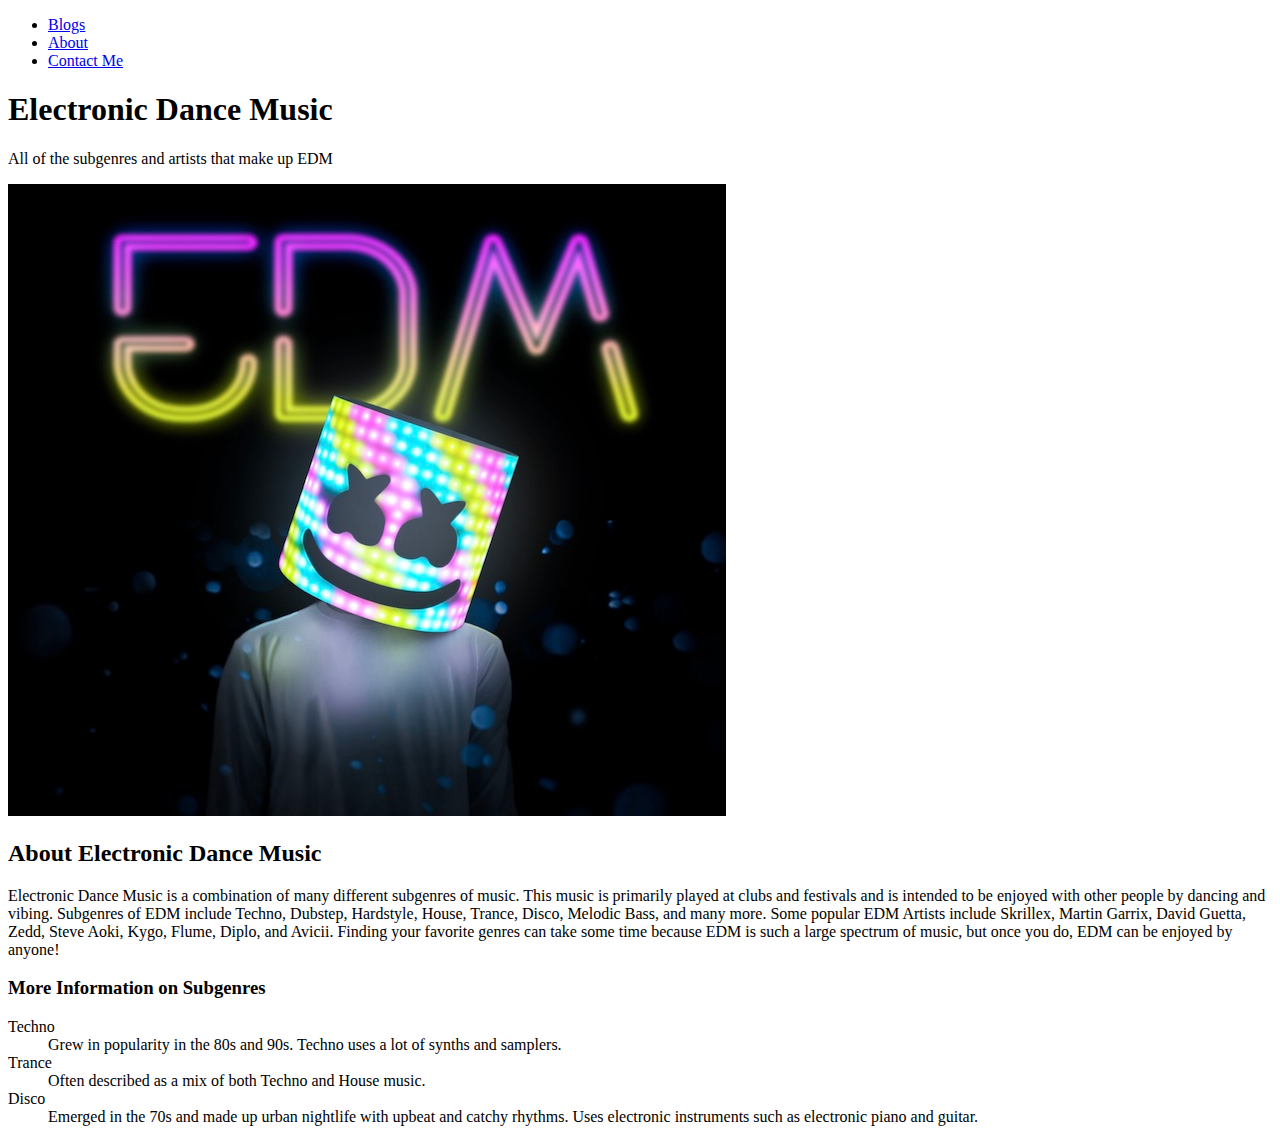
==== about.html @ 65c90245 "edit on slash" ====
<!DOCTYPE html>
<html lang="en">
	<head>
		<nav>
			<ul>
				<li><a href="index.html">Blogs</a></li>
				<li><a href="about.html">About</a></li>
				<li><a href="contact.html" id="selected">Contact Me</a></li>
			</ul>
		</nav>
    </head>

<body>
    <header>
        <h1>Electronic Dance Music</h1>
        <p>All of the subgenres and artists that make up EDM</p>
    </header>
    <p><img alt="Image of DJ Marshmello with neon lights in the back" src="images/edm.jpg"></p>
    <main>
        <h2>About Electronic Dance Music</h2>
            <p>Electronic Dance Music is a combination of many different subgenres of music. This music is primarily played at clubs and festivals and is intended to be enjoyed with other people by dancing and vibing. Subgenres of EDM include Techno, Dubstep, Hardstyle, House, Trance, Disco, Melodic Bass, and many more. Some popular EDM Artists include Skrillex, Martin Garrix, David Guetta, Zedd, Steve Aoki, Kygo, Flume,  Diplo, and Avicii. Finding your favorite genres can take some time because EDM is such a large spectrum of music, but once you do, EDM can be enjoyed by anyone!</p>
        <h3>More Information on Subgenres</h3>
        <dl>
            <dt>Techno</dt>
            <dd>Grew in popularity in the 80s and 90s. Techno uses a lot of synths and samplers.</dd>
            <dt>Trance</dt>
            <dd>Often described as a mix of both Techno and House music.</dd>
            <dt>Disco</dt>
            <dd>Emerged in the 70s and made up urban nightlife with upbeat and catchy rhythms. Uses electronic instruments such as electronic piano and guitar.</dd>
          </dl>
    </main>
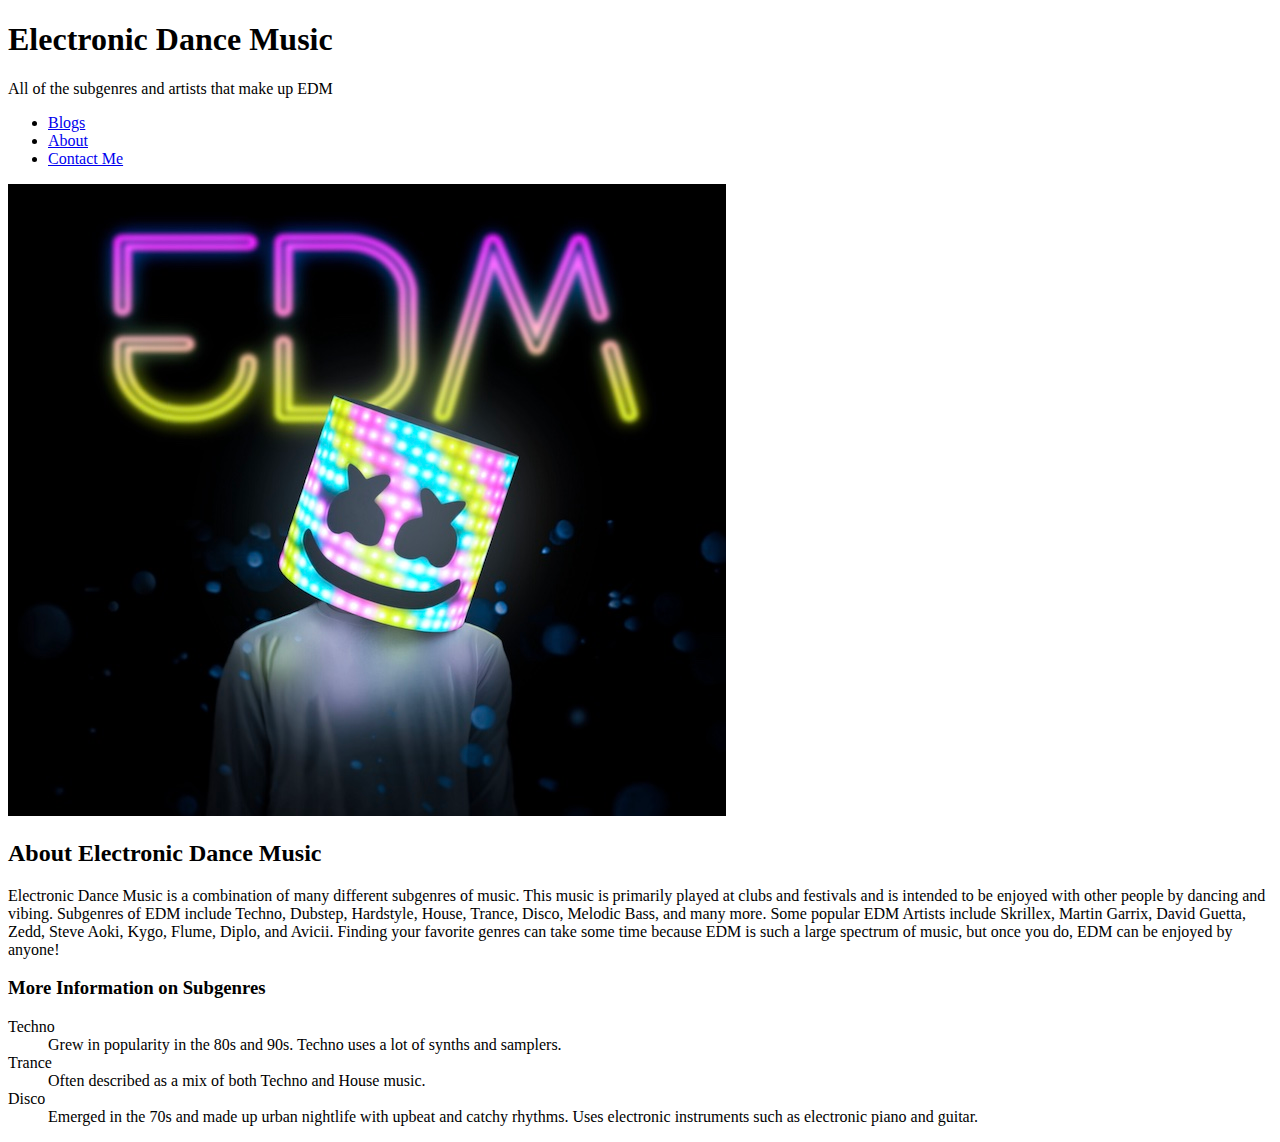
==== commit 195069ba: "HTML fix" ====
--- a/about.html
+++ b/about.html
@@ -1,31 +1,32 @@
 <!DOCTYPE html>
 <html lang="en">
-	<head>
-		<nav>
-			<ul>
-				<li><a href="index.html">Blogs</a></li>
-				<li><a href="about.html">About</a></li>
-				<li><a href="contact.html" id="selected">Contact Me</a></li>
-			</ul>
-		</nav>
-    </head>
-
-<body>
-    <header>
-        <h1>Electronic Dance Music</h1>
-        <p>All of the subgenres and artists that make up EDM</p>
-    </header>
-    <p><img alt="Image of DJ Marshmello with neon lights in the back" src="images/edm.jpg"></p>
-    <main>
-        <h2>About Electronic Dance Music</h2>
-            <p>Electronic Dance Music is a combination of many different subgenres of music. This music is primarily played at clubs and festivals and is intended to be enjoyed with other people by dancing and vibing. Subgenres of EDM include Techno, Dubstep, Hardstyle, House, Trance, Disco, Melodic Bass, and many more. Some popular EDM Artists include Skrillex, Martin Garrix, David Guetta, Zedd, Steve Aoki, Kygo, Flume,  Diplo, and Avicii. Finding your favorite genres can take some time because EDM is such a large spectrum of music, but once you do, EDM can be enjoyed by anyone!</p>
-        <h3>More Information on Subgenres</h3>
-        <dl>
-            <dt>Techno</dt>
-            <dd>Grew in popularity in the 80s and 90s. Techno uses a lot of synths and samplers.</dd>
-            <dt>Trance</dt>
-            <dd>Often described as a mix of both Techno and House music.</dd>
-            <dt>Disco</dt>
-            <dd>Emerged in the 70s and made up urban nightlife with upbeat and catchy rhythms. Uses electronic instruments such as electronic piano and guitar.</dd>
-          </dl>
-    </main>+<head>
+    <title>Electronic Dance Music</title>
+</head>
+    <body>
+        <header>
+            <h1>Electronic Dance Music</h1>
+            <p>All of the subgenres and artists that make up EDM</p>
+            <nav>
+                <ul>
+                    <li><a href="index.html">Blogs</a></li>
+                    <li><a href="about.html">About</a></li>
+                    <li><a href="contact.html" id="selected">Contact Me</a></li>
+                </ul>
+            </nav>
+        </header>
+        <p><img alt="Image of DJ Marshmello with neon lights in the back" src="images/edm.jpg"></p>
+        <main>
+            <h2>About Electronic Dance Music</h2>
+                <p>Electronic Dance Music is a combination of many different subgenres of music. This music is primarily played at clubs and festivals and is intended to be enjoyed with other people by dancing and vibing. Subgenres of EDM include Techno, Dubstep, Hardstyle, House, Trance, Disco, Melodic Bass, and many more. Some popular EDM Artists include Skrillex, Martin Garrix, David Guetta, Zedd, Steve Aoki, Kygo, Flume,  Diplo, and Avicii. Finding your favorite genres can take some time because EDM is such a large spectrum of music, but once you do, EDM can be enjoyed by anyone!</p>
+            <h3>More Information on Subgenres</h3>
+            <dl>
+                <dt>Techno</dt>
+                <dd>Grew in popularity in the 80s and 90s. Techno uses a lot of synths and samplers.</dd>
+                <dt>Trance</dt>
+                <dd>Often described as a mix of both Techno and House music.</dd>
+                <dt>Disco</dt>
+                <dd>Emerged in the 70s and made up urban nightlife with upbeat and catchy rhythms. Uses electronic instruments such as electronic piano and guitar.</dd>
+            </dl>
+        </main>
+</body>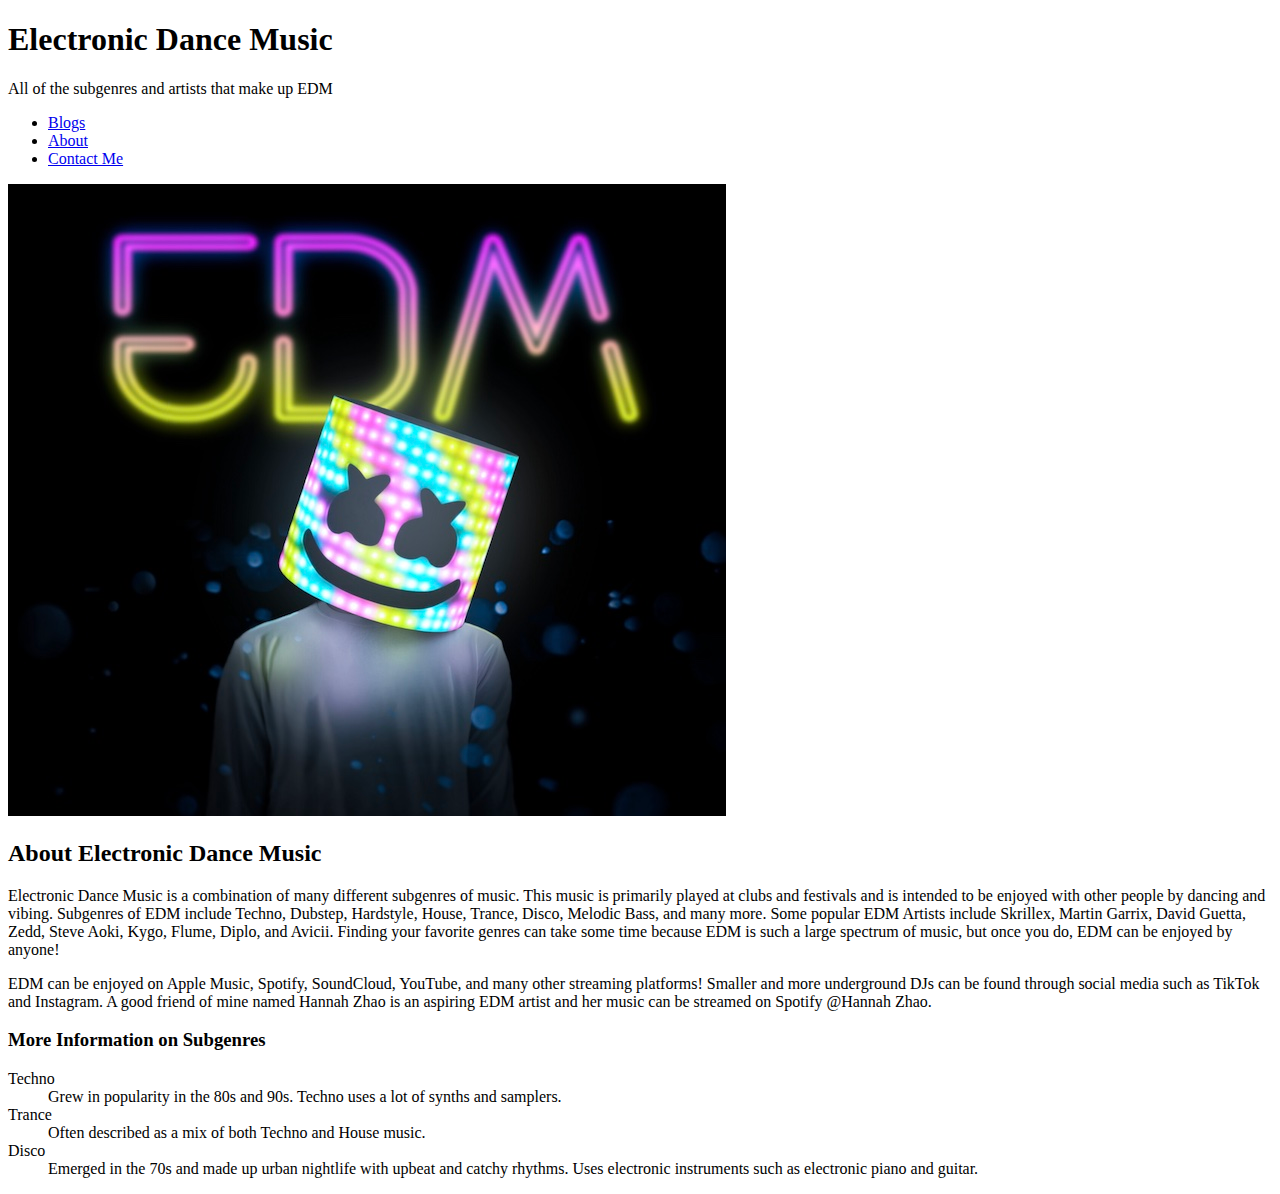
==== commit 0b7dd4ce: "new paragraph for about" ====
--- a/about.html
+++ b/about.html
@@ -19,6 +19,8 @@
         <main>
             <h2>About Electronic Dance Music</h2>
                 <p>Electronic Dance Music is a combination of many different subgenres of music. This music is primarily played at clubs and festivals and is intended to be enjoyed with other people by dancing and vibing. Subgenres of EDM include Techno, Dubstep, Hardstyle, House, Trance, Disco, Melodic Bass, and many more. Some popular EDM Artists include Skrillex, Martin Garrix, David Guetta, Zedd, Steve Aoki, Kygo, Flume,  Diplo, and Avicii. Finding your favorite genres can take some time because EDM is such a large spectrum of music, but once you do, EDM can be enjoyed by anyone!</p>
+
+                <p>EDM can be enjoyed on Apple Music, Spotify, SoundCloud, YouTube, and many other streaming platforms! Smaller and more underground DJs can be found through social media such as TikTok and Instagram. A good friend of mine named Hannah Zhao is an aspiring EDM artist and her music can be streamed on Spotify @Hannah Zhao.</p>
             <h3>More Information on Subgenres</h3>
             <dl>
                 <dt>Techno</dt>
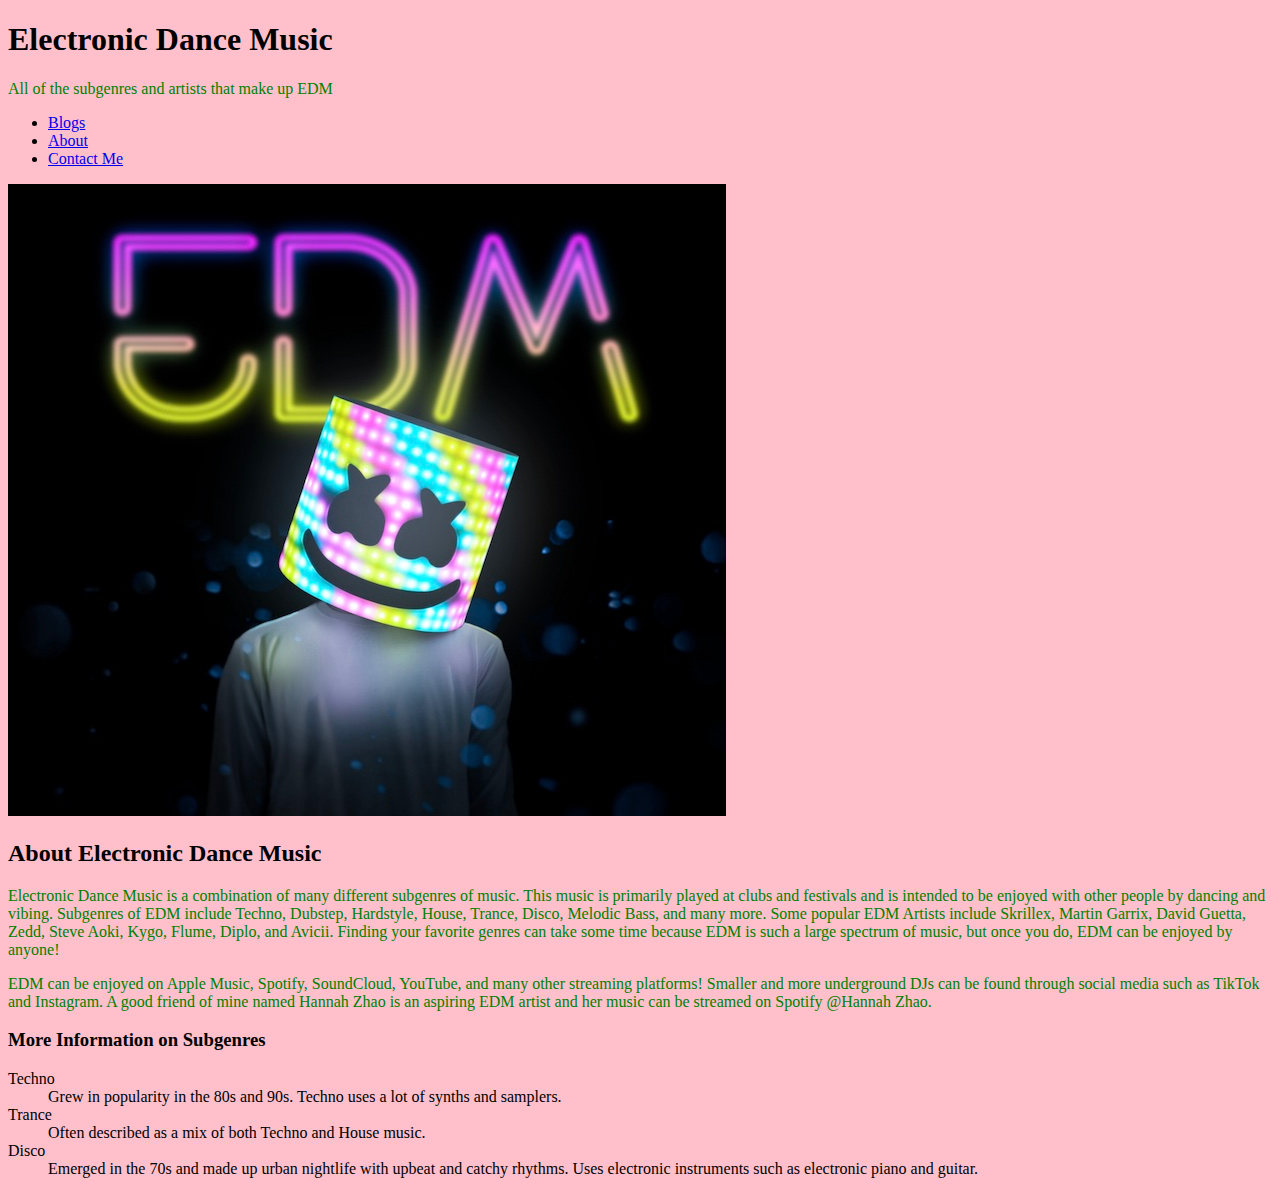
==== commit 500c1f31: "border, margin, and heading style changes" ====
--- a/about.html
+++ b/about.html
@@ -1,8 +1,11 @@
 <!DOCTYPE html>
 <html lang="en">
-<head>
-    <title>Electronic Dance Music</title>
-</head>
+    <head>
+        <meta charset="UTF-8">
+        <link rel="stylesheet" href="style.css">
+        <title>Electronic Dance Music</title>
+    </head>
+
     <body>
         <header>
             <h1>Electronic Dance Music</h1>
--- a/style.css
+++ b/style.css
@@ -0,0 +1,7 @@
+p {
+	color: green;
+}
+
+body {
+	background-color: pink;
+}
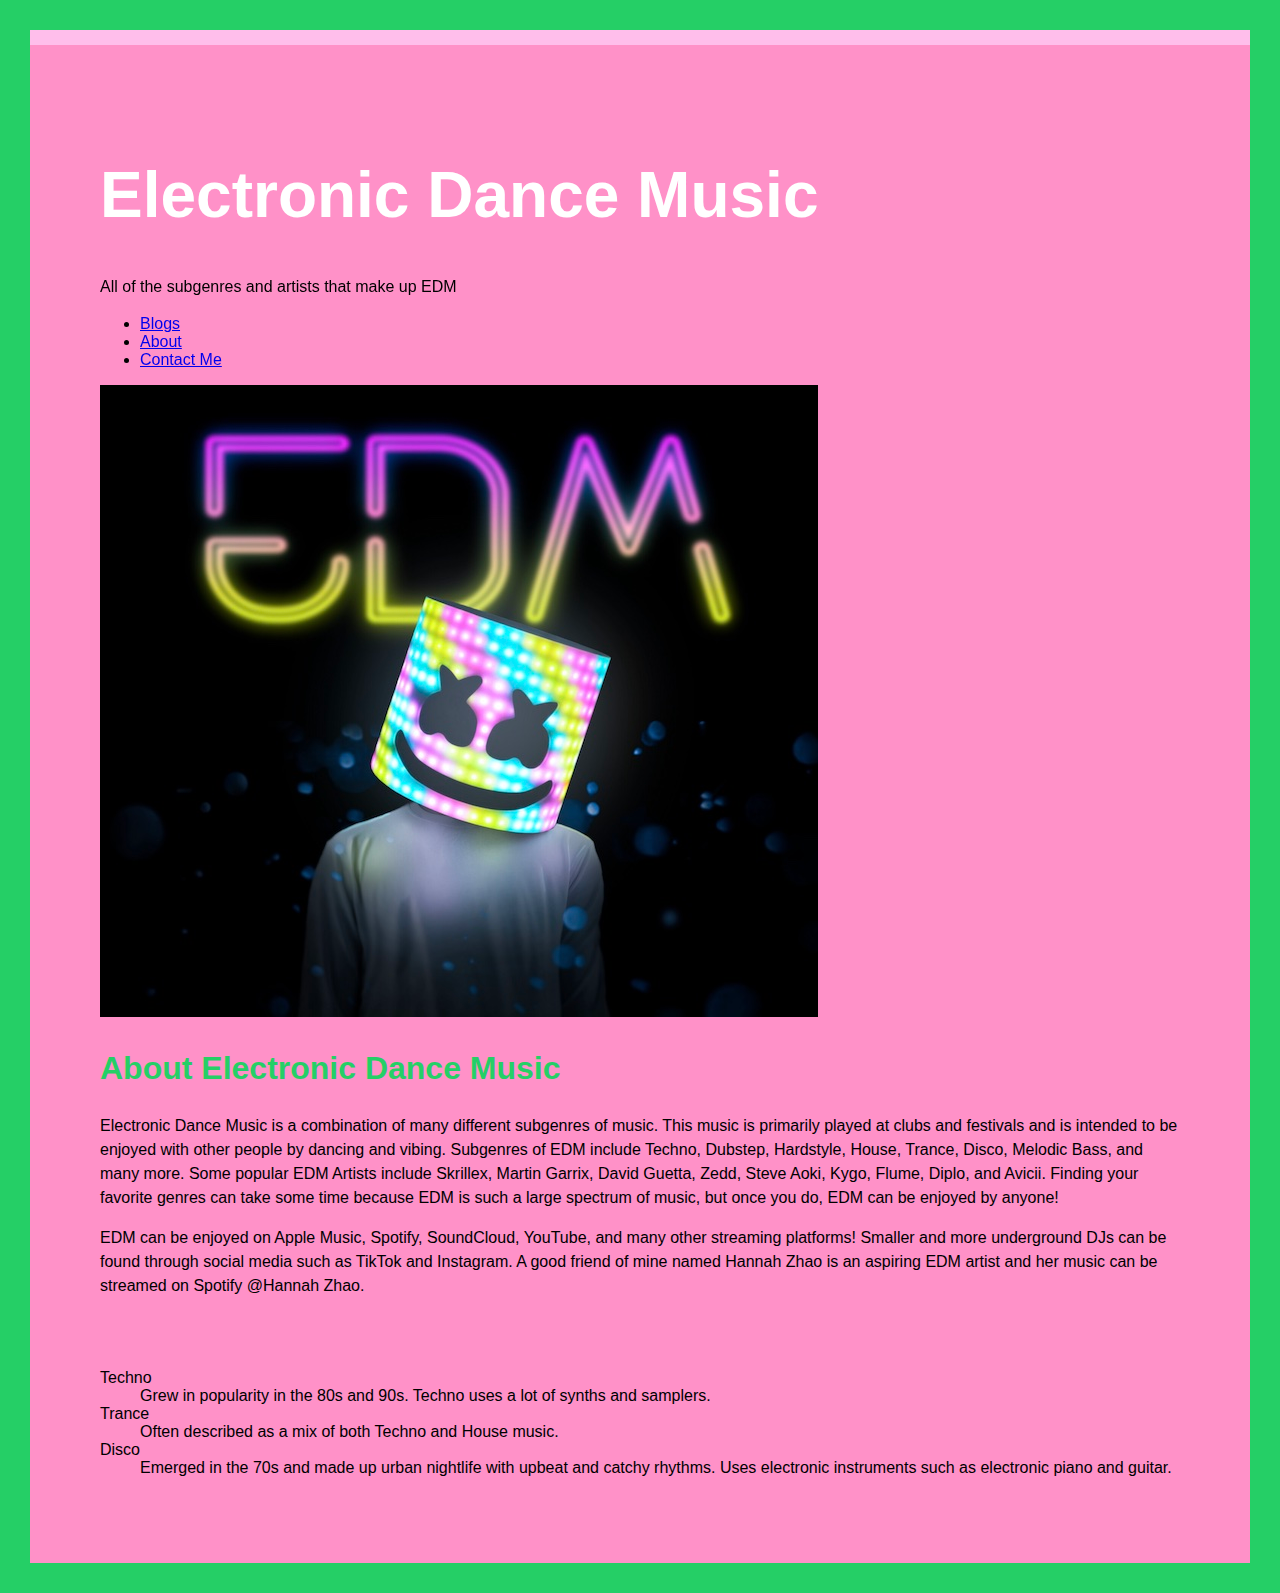
==== commit 23469d57: "sticky nav bar" ====
--- a/about.html
+++ b/about.html
@@ -8,6 +8,7 @@
 
     <body>
         <header>
+        <div class="sticky">
             <h1>Electronic Dance Music</h1>
             <p>All of the subgenres and artists that make up EDM</p>
             <nav>
@@ -17,6 +18,7 @@
                     <li><a href="contact.html" id="selected">Contact Me</a></li>
                 </ul>
             </nav>
+        </div>
         </header>
         <p><img alt="Image of DJ Marshmello with neon lights in the back" src="images/edm.jpg"></p>
         <main>
--- a/style.css
+++ b/style.css
@@ -1,7 +1,79 @@
-p {
-	color: green;
+html {
+	background: rgb(37, 207, 102);
 }
 
 body {
-	background-color: pink;
+	background-color: rgb(255, 145, 200);
+	font-family: Verdana, Geneva, Tahoma, sans-serif;
+	margin: 30px;
+	padding: 70px;
+	border-top: 15px solid rgb(255, 190, 235);
 }
+
+h1 {
+	color: rgb(255, 255, 255);
+	font-size: 4em;
+}
+
+h2 {
+	color: rgb(37, 207, 102);
+	font-size: 2em;
+}
+
+h3 {
+	color: rgb(255, 145, 200); 
+	font-size: 1.4em;
+}
+
+p {
+	color: rgb(0, 0, 0);
+	line-height: 1.5em;
+}
+
+#blogs {
+	border-top: 1px solid rgb(255, 255, 255);
+}
+
+.blog-post {
+	border-bottom: 1px dotted rgb(255, 255, 255);
+}
+
+section {
+	display: flex;
+	flex-direction: column;
+}
+
+.sticky {
+	position: sticky;
+	position: -webkit-sticky; 
+	top: 0;
+}
+
+.img-container {
+	height: 65px;
+	width: 65px;
+	float: right;
+	margin-right: 20px;
+}
+
+header {
+
+}
+
+section {
+display: flex;
+}
+
+article {
+background-color: rgb(243, 228, 209);
+padding: 15px;
+flex: 3;
+}
+
+article:nth-of-type(1) {
+	flex: 3;
+}
+
+footer {
+
+}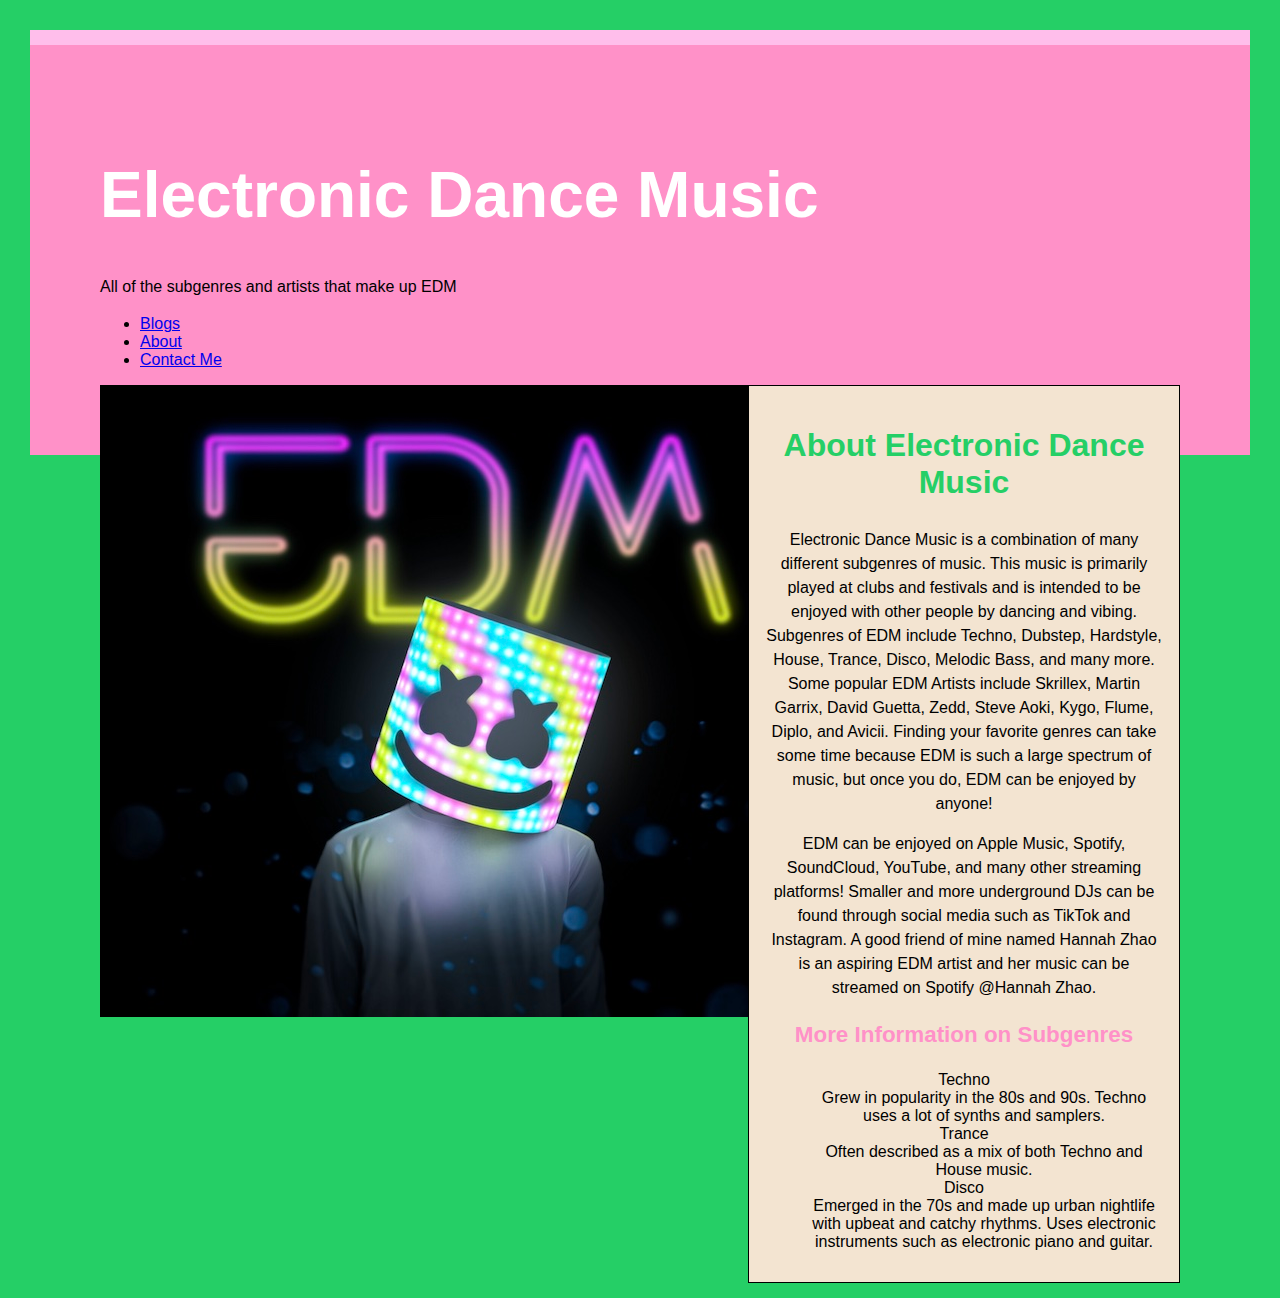
==== commit 7d915c35: "floating header and floating image" ====
--- a/about.html
+++ b/about.html
@@ -10,6 +10,7 @@
         <header>
         <div class="sticky">
             <h1>Electronic Dance Music</h1>
+        </div>
             <p>All of the subgenres and artists that make up EDM</p>
             <nav>
                 <ul>
@@ -18,14 +19,16 @@
                     <li><a href="contact.html" id="selected">Contact Me</a></li>
                 </ul>
             </nav>
-        </div>
         </header>
-        <p><img alt="Image of DJ Marshmello with neon lights in the back" src="images/edm.jpg"></p>
+    
+        <p><div class="img-container"><img alt="Image of DJ Marshmello with neon lights in the back" src="images/edm.jpg"></div></p>
         <main>
+            <aside>
             <h2>About Electronic Dance Music</h2>
                 <p>Electronic Dance Music is a combination of many different subgenres of music. This music is primarily played at clubs and festivals and is intended to be enjoyed with other people by dancing and vibing. Subgenres of EDM include Techno, Dubstep, Hardstyle, House, Trance, Disco, Melodic Bass, and many more. Some popular EDM Artists include Skrillex, Martin Garrix, David Guetta, Zedd, Steve Aoki, Kygo, Flume,  Diplo, and Avicii. Finding your favorite genres can take some time because EDM is such a large spectrum of music, but once you do, EDM can be enjoyed by anyone!</p>
 
                 <p>EDM can be enjoyed on Apple Music, Spotify, SoundCloud, YouTube, and many other streaming platforms! Smaller and more underground DJs can be found through social media such as TikTok and Instagram. A good friend of mine named Hannah Zhao is an aspiring EDM artist and her music can be streamed on Spotify @Hannah Zhao.</p>
+
             <h3>More Information on Subgenres</h3>
             <dl>
                 <dt>Techno</dt>
@@ -34,6 +37,7 @@
                 <dd>Often described as a mix of both Techno and House music.</dd>
                 <dt>Disco</dt>
                 <dd>Emerged in the 70s and made up urban nightlife with upbeat and catchy rhythms. Uses electronic instruments such as electronic piano and guitar.</dd>
+            </aside>
             </dl>
         </main>
 </body>--- a/style.css
+++ b/style.css
@@ -1,5 +1,5 @@
 html {
-	background: rgb(37, 207, 102);
+	background-color: rgb(37, 207, 102);
 }
 
 body {
@@ -20,6 +20,7 @@
 	font-size: 2em;
 }
 
+
 h3 {
 	color: rgb(255, 145, 200); 
 	font-size: 1.4em;
@@ -38,11 +39,6 @@
 	border-bottom: 1px dotted rgb(255, 255, 255);
 }
 
-section {
-	display: flex;
-	flex-direction: column;
-}
-
 .sticky {
 	position: sticky;
 	position: -webkit-sticky; 
@@ -50,30 +46,47 @@
 }
 
 .img-container {
-	height: 65px;
-	width: 65px;
-	float: right;
-	margin-right: 20px;
+	height: 100px;
+	width: 100px;
+	float: left;
+	margin-right: px;
+
 }
 
-header {
+.wrap {
+	float: right;
+	margin: 5px;
+}
 
+aside {
+	background-color: rgb(243, 228, 209);
+	float: right;
+	width: 400px;
+	margin: 0 0 15px 20px;
+	padding: 15px;
+	border: 1px solid black;
+	text-align: center;
+	flex: 4
 }
 
 section {
 display: flex;
+flex-direction: column;
 }
 
 article {
 background-color: rgb(243, 228, 209);
 padding: 15px;
-flex: 3;
 }
 
 article:nth-of-type(1) {
-	flex: 3;
+	flex: 4;
+}
+
+article:nth-of-type(2) {
+	flex: 2;
 }
 
 footer {
-
+color: rgb(37, 207, 102);
 }